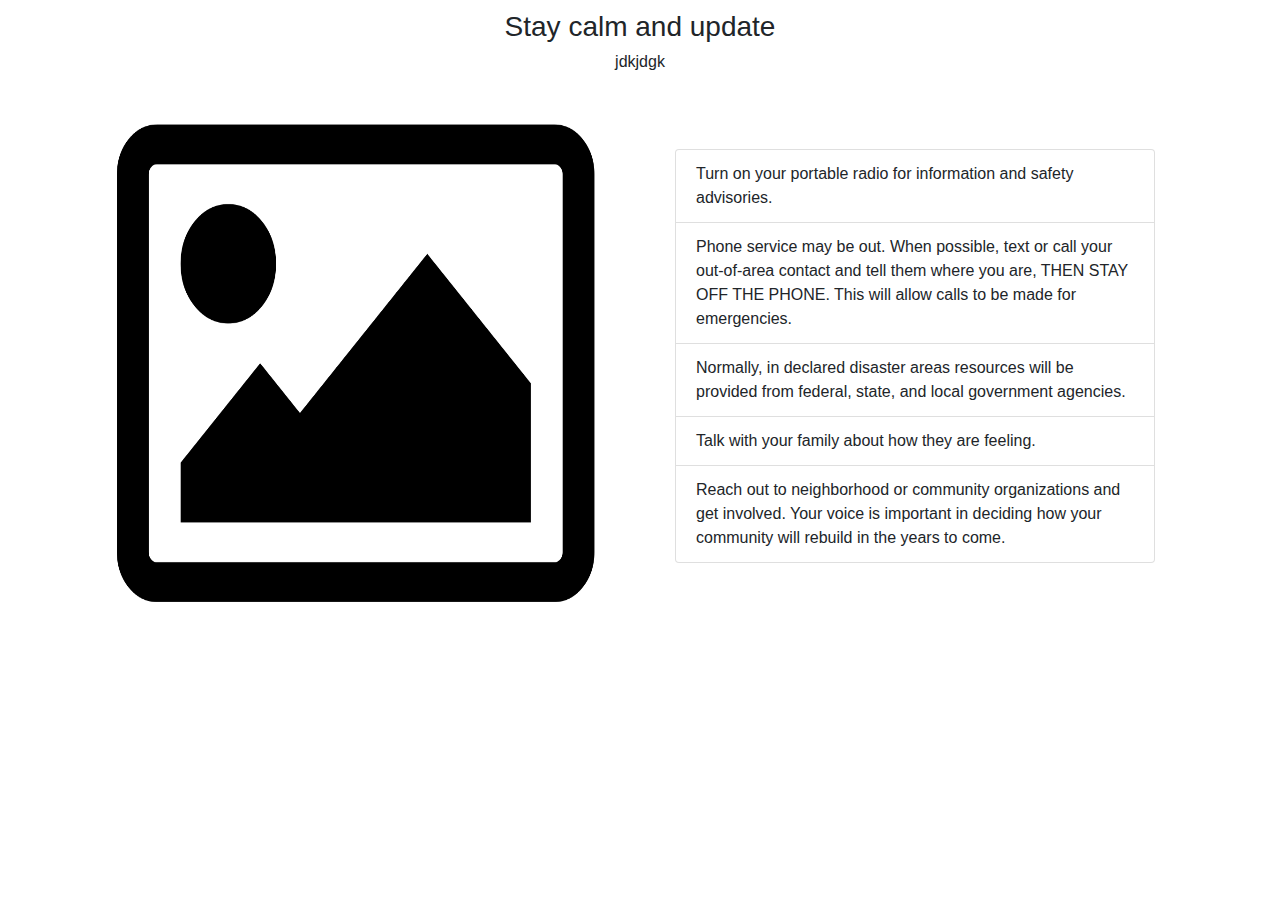
==== assets/after1.html @ 20d267aa "This is deleted" ====
<!doctype html>
<html lang="en">
<head>
    <!-- Required meta tags -->
    <meta charset="utf-8">
    <title>Stay calm and update</title>
    <meta name="viewport" content="width=device-width, initial-scale=1, shrink-to-fit=no">

    <!-- Bootstrap CSS -->
    <link rel="stylesheet" href="https://maxcdn.bootstrapcdn.com/bootstrap/4.0.0/css/bootstrap.min.css" integrity="sha384-Gn5384xqQ1aoWXA+058RXPxPg6fy4IWvTNh0E263XmFcJlSAwiGgFAW/dAiS6JXm" crossorigin="anonymous">

    <!-- Custom css -->
    <link href="../assets/css/after.css" rel="stylesheet">

</head>
<body>
<div class="container-fluid">
    <div id="header">
        <h3>Stay calm and update</h3>
        <h6>jdkjdgk</h6>
    </div>
    <div class="image1">
        <img src="images/image.png">
    </div>
    <div class="content1">
        <ul class="list-group">
          <li class="list-group-item">Turn on your portable radio for information and safety advisories.</li>
          <li class="list-group-item">Phone service may be out. When possible, text or call your out-of-area contact and tell them where you are, THEN STAY OFF THE PHONE. This will allow calls to be made for emergencies.</li>
          <li class="list-group-item">Normally, in declared disaster areas resources will be provided from federal, state, and local government agencies.</li>
          <li class="list-group-item">Talk with your family about how they are feeling.</li>
          <li class="list-group-item">Reach out to neighborhood or community organizations and get involved. Your voice is important in deciding how your community will rebuild in the years to come.</li>
        </ul>
    </div>

</div>

<!-- Optional JavaScript -->
<!-- jQuery first, then Popper.js, then Bootstrap JS -->
<script src="https://code.jquery.com/jquery-3.2.1.slim.min.js" integrity="sha384-KJ3o2DKtIkvYIK3UENzmM7KCkRr/rE9/Qpg6aAZGJwFDMVNA/GpGFF93hXpG5KkN" crossorigin="anonymous"></script>
<script src="https://cdnjs.cloudflare.com/ajax/libs/popper.js/1.12.9/umd/popper.min.js" integrity="sha384-ApNbgh9B+Y1QKtv3Rn7W3mgPxhU9K/ScQsAP7hUibX39j7fakFPskvXusvfa0b4Q" crossorigin="anonymous"></script>
<script src="https://maxcdn.bootstrapcdn.com/bootstrap/4.0.0/js/bootstrap.min.js" integrity="sha384-JZR6Spejh4U02d8jOt6vLEHfe/JQGiRRSQQxSfFWpi1MquVdAyjUar5+76PVCmYl" crossorigin="anonymous"></script>
</body>
</html>
---- assets/css/after.css ----
#header{
    margin:10px 0 0 0;
    text-align: center;
}

.image1 img{
    width:480px;
    height:600px;
    float:left;
    margin:-20px 0 0 100px;
}

.image2{
    margin:0 auto;
    text-align: center;
}
.image2 img{
    width:200px;
    height:300px;
}

.image3 img{
    width:480px;
    height:600px;
    float:left;
    margin:0 0 0 100px;
}

.content1{
    width:480px;
    height:550px;
    float:left;
    margin:70px 0 0 80px;
}

.content3{
    width:480px;
    height:550px;
    float:left;
    margin:30px 0 0 80px;
}

.card1{
    width:300px;
    height:280px;
    border:1px solid black;
    float:left;
    margin:30px 60px 0 130px;
}
.card2{
    width:300px;
    height:280px;
    border:1px solid black;
    float:left;
    margin:30px 60px 0 0;
}
.card3{
    width:300px;
    height:280px;
    border:1px solid black;
    float:left;
    margin:30px 0 0 0;
}
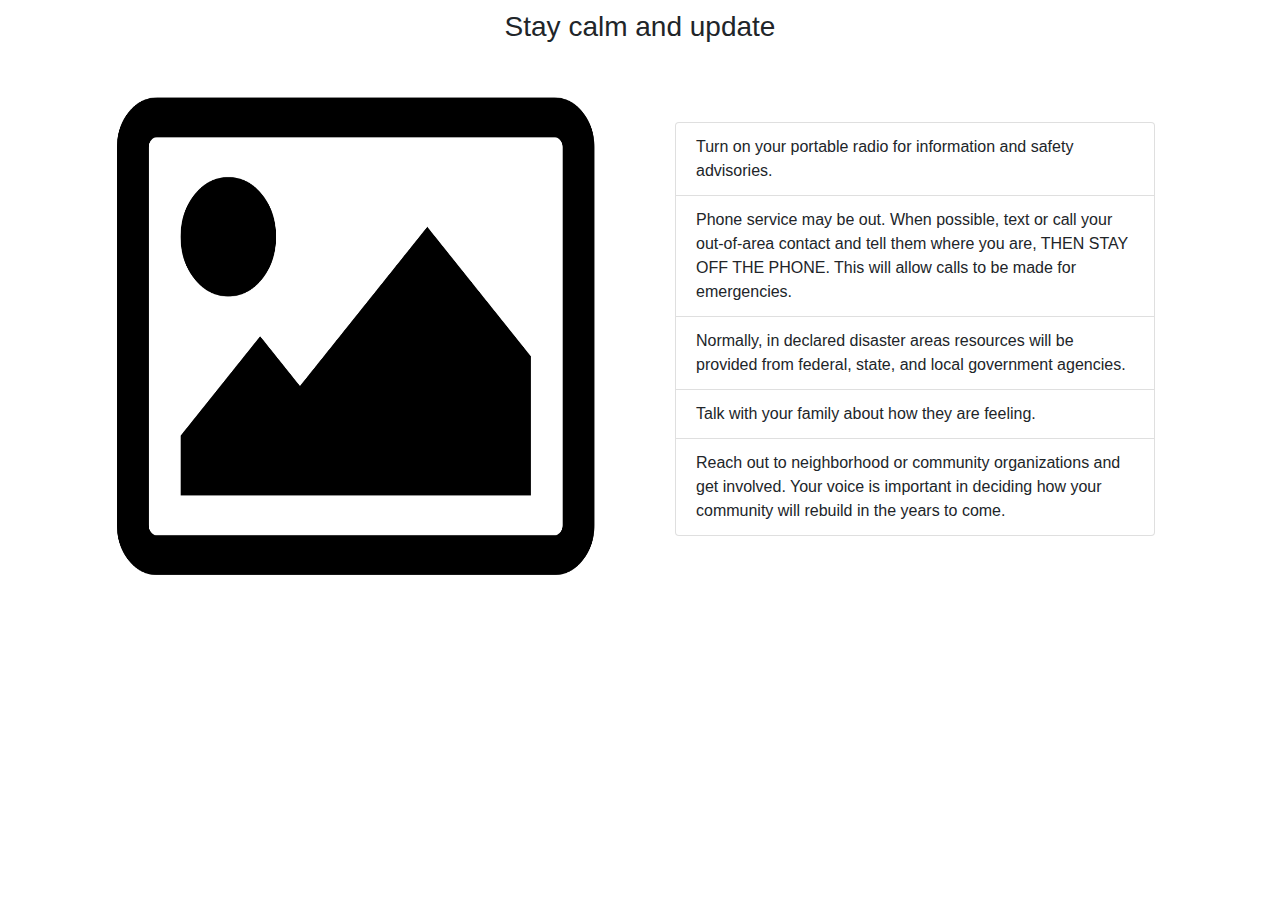
==== commit 380d7ac3: "test" ====
--- a/assets/after1.html
+++ b/assets/after1.html
@@ -17,7 +17,6 @@
 <div class="container-fluid">
     <div id="header">
         <h3>Stay calm and update</h3>
-        <h6>jdkjdgk</h6>
     </div>
     <div class="image1">
         <img src="images/image.png">
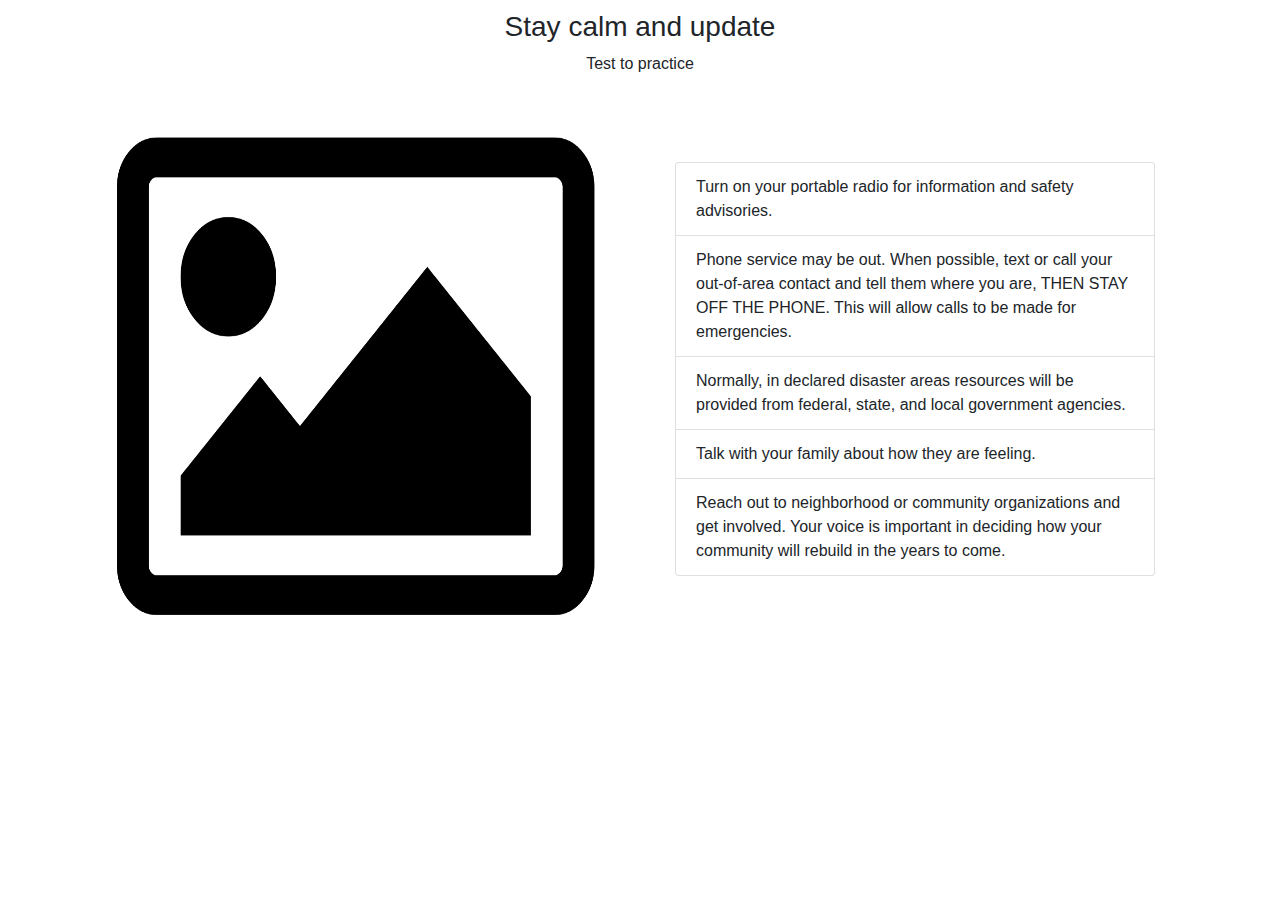
==== commit 9299ecf3: "Update after1.html" ====
--- a/assets/after1.html
+++ b/assets/after1.html
@@ -17,6 +17,7 @@
 <div class="container-fluid">
     <div id="header">
         <h3>Stay calm and update</h3>
+        <p> Test to practice </p>
     </div>
     <div class="image1">
         <img src="images/image.png">
